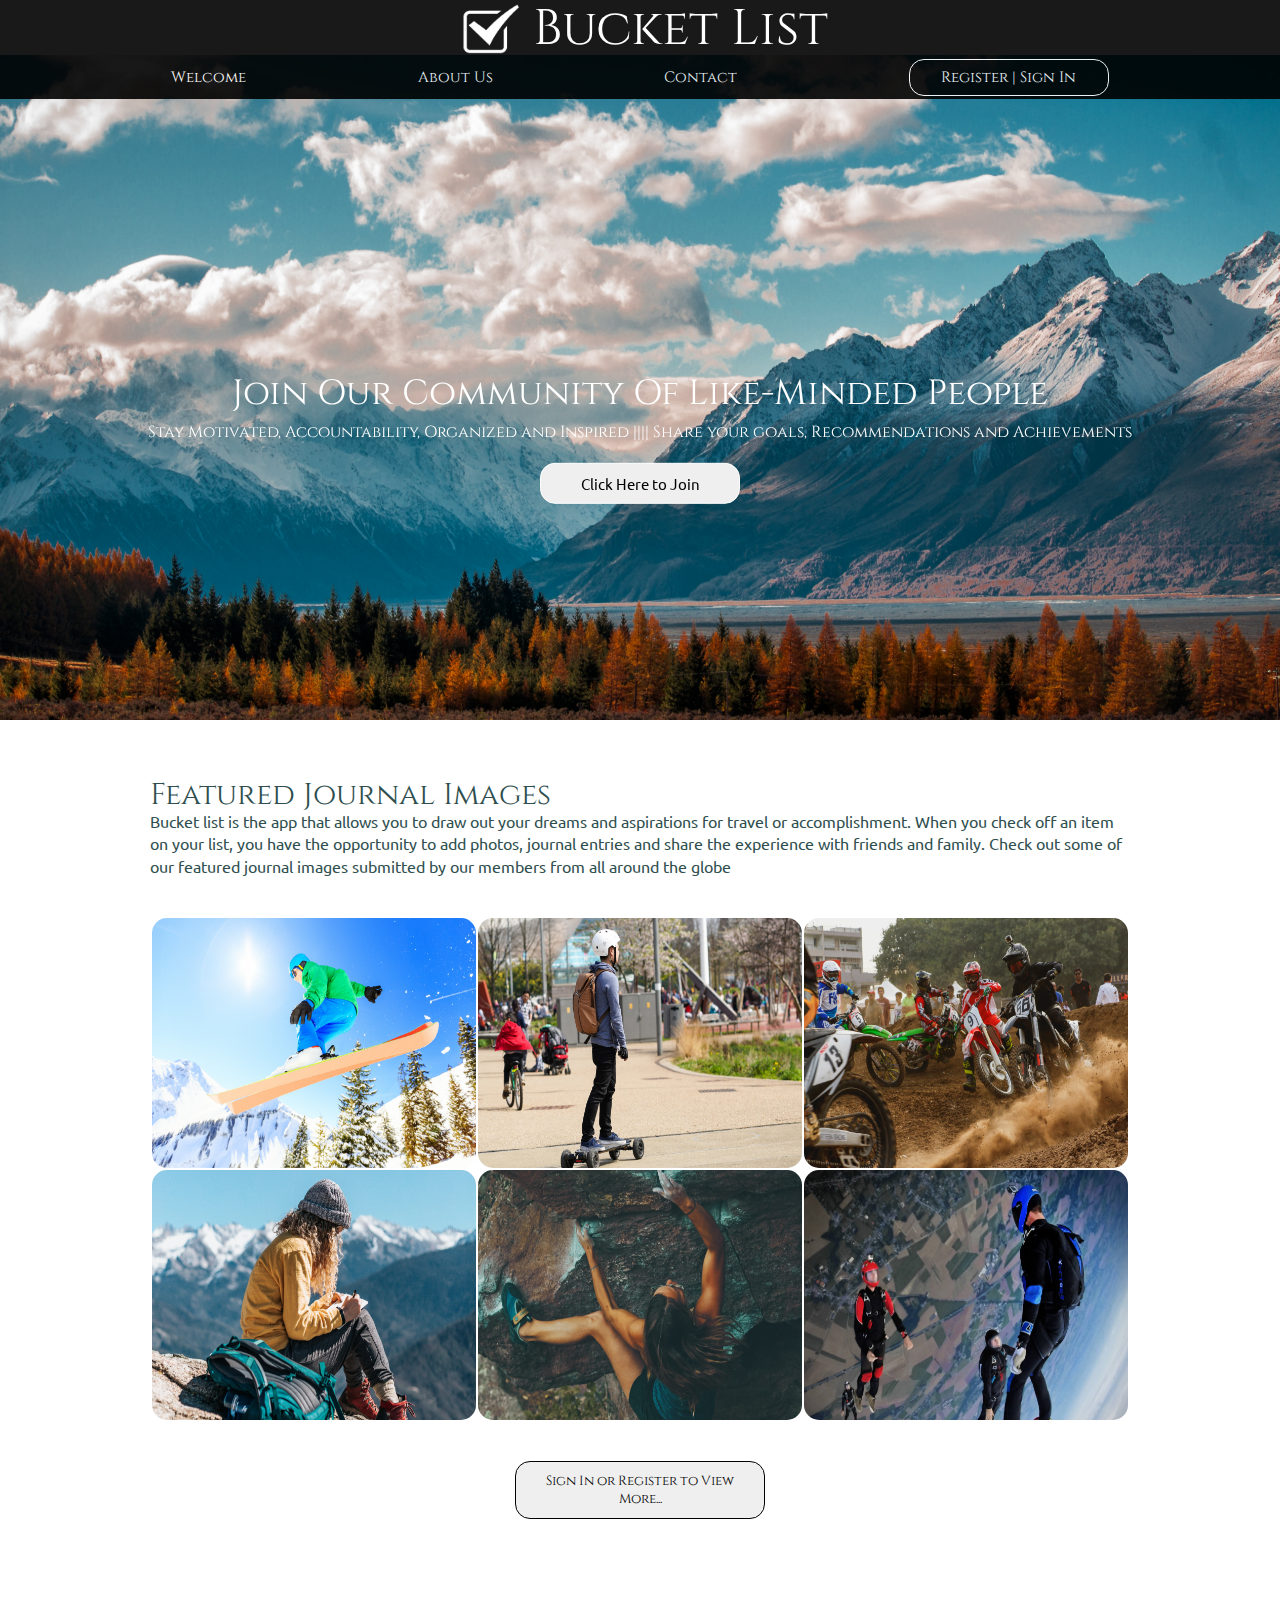
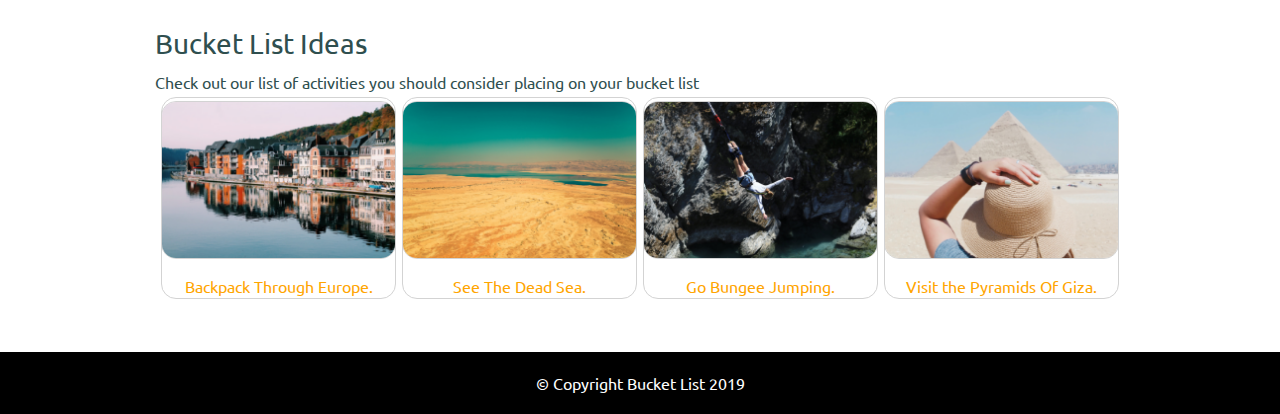
==== index.html @ 699b7841 "Version One of Marketing Page" ====
<!doctype html>

<html lang="en">
<head>
  <meta charset="utf-8">
  <title>Bucket List</title>
  <link href="https://fonts.googleapis.com/css?family=Cinzel&display=swap" rel="stylesheet">
  <meta name="viewport" content="width=device-width, initial-scale=1.0">
  <link href="https://fonts.googleapis.com/css?family=Russo+One|Ubuntu" rel="stylesheet">
  <link href="css/index.css" rel="stylesheet">
</head>

<body>
  <header>
    <menu>
      <div class="logo-content">
        <img class="check-mark" src="css/img/check-mark.png" href="index.html" alt="check-mark-image">
        <h1 class="logo" href="index.html">Bucket List</h1>
      </div>
      <nav>
        <a href="index.html">Welcome</a>
        <a href="about.html">About Us</a>
        <a href="contact.html">Contact</a>
        <a class="register" href="#">Register | Sign In</a>  
      </nav>
    </menu>
  </header>

  <div>
    <img class="header-img" src="css/img/homepage.jpg" alt="sunset image">
  </div>

  <div class="call-to-action">
    <h2>Join Our Community Of Like-Minded People</h2><br>
    <p>Stay Motivated, Accountability, Organized and Inspired |||| Share your goals, Recommendations and Achievements</p>
    <button class="register" href="#">Click Here to Join</button>
  </div>
  
  <div class="container home">   
    <div class="intro">
      <section class="top-content">
        <h2>Featured Journal Images</h2>
        <p>Bucket list is the app that allows you to draw out your dreams and aspirations for travel or accomplishment. When you check off an item on your list, you have the opportunity to add photos, journal entries and share the experience with friends and family. Check out some of our featured journal images submitted by our members from all around the globe</p>
      </section>
    </div>

    <section class="featured-images">
        <img src="css/img/1.png"  alt="snow boarding">
        <img src="css/img/2.png"  alt="hover boarding">
        <img src="css/img/3.png"  alt="dirt biking">
        <img src="css/img/4.png"  alt="hiking">
        <img src="css/img/5.png"  alt="climbing">
        <img src="css/img/6.png"  alt="sky diving">
    </section>

    <div class="view-more-div">
      <button class="view-more" href="#">Sign In or Register to View More...</button>
    </div>
    
    <section class="bottom-content">
      <h3>Bucket List Ideas</h3>
      <p>Check out our list of activities you should consider placing on your bucket list</p>
      <div class="activities">
        <span class="activity"> 
          <img class ="activity" src="css/img/backpack.png" alt="Backpack-Through-Europe.">
          <p>Backpack Through Europe.</p> 
        </span>
        <span class="activity"> 
          <img class ="activity" src="css/img/sea.png" alt="See-The-Dead-Sea">
          <p>See The Dead Sea.</p> 
        </span>
        <span class="activity"> 
          <img class ="activity" src="css/img/jumping.png" alt="Go-Bungee-Jumping.">
          <p>Go Bungee Jumping.</p> 
        </span>
        <span class="activity">
          <img class ="activity" src="css/img/giza.png" alt="Visit-the-Pyramids-Of-Giza"> 
          <p>Visit the Pyramids Of Giza.</p> 
        </span>
      </div>
    </section>

  </div>

  <footer>
    <p>&copy Copyright Bucket List 2019</p>
  </footer>
</body>
</html>
---- css/index.css ----
.custom-btn {
  padding: 10px 10px;
  width: 150px;
  font-size: 1.3rem;
  border-radius: 5px;
  text-align: center;
  background-color: orange;
  color: white;
  cursor: pointer;
}
.custom-btn:hover {
  background-color: white;
  color: #22283A;
  border: 1px solid orange;
}
.fixedNav {
  overflow: hidden;
  position: fixed;
  opacity: 0.9;
  width: 100%;
}
/* http://meyerweb.com/eric/tools/css/reset/ 
   v2.0 | 20110126
   License: none (public domain)
*/
html,
body,
div,
span,
applet,
object,
iframe,
h1,
h2,
h3,
h4,
h5,
h6,
p,
blockquote,
pre,
a,
abbr,
acronym,
address,
big,
cite,
code,
del,
dfn,
em,
img,
ins,
kbd,
q,
s,
samp,
small,
strike,
strong,
sub,
sup,
tt,
var,
b,
u,
i,
center,
dl,
dt,
dd,
ol,
ul,
li,
fieldset,
form,
label,
legend,
table,
caption,
tbody,
tfoot,
thead,
tr,
th,
td,
article,
aside,
canvas,
details,
embed,
figure,
figcaption,
footer,
header,
hgroup,
menu,
nav,
output,
ruby,
section,
summary,
time,
mark,
audio,
video {
  margin: 0;
  padding: 0;
  border: 0;
  font-size: 100%;
  font: inherit;
  vertical-align: baseline;
}
/* HTML5 display-role reset for older browsers */
article,
aside,
details,
figcaption,
figure,
footer,
header,
hgroup,
menu,
nav,
section {
  display: block;
}
body {
  line-height: 1;
}
ol,
ul {
  list-style: none;
}
blockquote,
q {
  quotes: none;
}
blockquote:before,
blockquote:after,
q:before,
q:after {
  content: '';
  content: none;
}
table {
  border-collapse: collapse;
  border-spacing: 0;
}
* {
  box-sizing: border-box;
}
html {
  font-size: 62.5%;
}
html,
body {
  font-family: 'Ubuntu', sans-serif;
  color: gray;
}
h1 {
  font-family: 'Cinzel', serif;
  color: white;
}
h2 {
  font-family: 'Cinzel', serif;
  font-size: 3rem;
  color: darkslategray;
}
h3 {
  color: darkslategray;
  font-size: 2.8rem;
}
p {
  font-size: 1.6rem;
  line-height: 1.4;
  color: darkslategray;
}
.container {
  max-width: 980px;
  padding-top: 20px;
  width: 100%;
  margin: 0 auto;
}
.logo-content {
  display: flex;
  justify-content: center;
  padding-bottom: 5px;
}
header {
  overflow: hidden;
  position: fixed;
  opacity: 0.9;
  width: 100%;
}
header menu {
  display: flex;
  justify-content: center;
  padding: 50px 0 49px;
  position: relative;
  flex-direction: column;
  background-color: black;
  width: 100%;
  height: 92px;
}
header menu .check-mark {
  width: 70px;
  height: 50px;
}
header menu .logo {
  display: flex;
  justify-content: center;
  flex-wrap: wrap;
  font-size: 5rem;
  padding-left: 10px;
}
header menu nav {
  display: flex;
  justify-content: space-evenly;
  width: 100%;
  align-items: center;
}
header menu nav a {
  text-decoration: none;
  font-size: 1.5rem;
  font-family: 'Cinzel', serif;
  color: white;
}
@media only screen and (max-width: 400px) {
  header menu nav a {
    font-size: 0.7rem;
  }
}
header menu nav a:hover {
  color: orange;
}
footer {
  width: 100%;
  background: black;
  padding: 20px 0;
  display: flex;
  justify-content: center;
  align-items: center;
}
footer p {
  color: white;
}
.header-img {
  display: block;
  padding-top: 55px;
  width: 100%;
  height: 80vh;
  transition: all 5000ms;
}
@media only screen and (max-width: 400px) {
  .header-img {
    height: 55vh;
  }
}
@media only screen and (max-width: 800px) {
  .header-img {
    height: 50vh;
  }
}
.register {
  border: 1px solid white;
  padding: 10px 10px;
  text-align: center;
  width: 200px;
  cursor: pointer;
  border-radius: 15px;
  transition: all 600ms;
}
@media only screen and (max-width: 400px) {
  .register {
    padding: 5px 5px;
    width: 100px;
  }
}
.register:hover {
  border: 1px solid orange;
  color: orange;
  transform: scale(1.1);
}
.view-more-div {
  margin-top: 20px;
  text-align: center;
}
.view-more-div .view-more {
  font-family: 'Cinzel', serif;
  margin-top: 20px;
  border: 1px solid black;
  padding: 10px 10px;
  text-align: center;
  border-radius: 15px;
  width: 250px;
  cursor: pointer;
  transition: all 600ms;
}
.view-more-div .view-more:hover {
  border: 1px solid orange;
  color: orange;
  transform: scale(1.1);
  box-shadow: 0 12px 16px 0 rgba(0, 0, 0, 0.24), 0 17px 50px 0 rgba(0, 0, 0, 0.19);
}
.top-content {
  margin: 40px 0 40px;
}
@media only screen and (max-width: 1000px) {
  .top-content {
    margin: 20px;
  }
}
.call-to-action {
  width: 90%;
  position: absolute;
  text-align: center;
  top: 50%;
  left: 50%;
  transform: translate(-50%, -50%);
}
@media only screen and (max-width: 400px) {
  .call-to-action {
    top: 35%;
  }
}
@media only screen and (max-width: 800px) {
  .call-to-action {
    top: 30%;
  }
}
.call-to-action h2 {
  font-family: 'Cinzel', serif;
  font-size: 3.5rem;
  color: white;
}
.call-to-action p {
  color: white;
  font-family: 'Cinzel', serif;
}
.call-to-action .register {
  margin: 20px;
  font-size: 1.5rem;
  font-family: 'Ubuntu', sans-serif;
}
@media only screen and (max-width: 400px) {
  .call-to-action .register {
    width: 160px;
  }
}
.featured-images {
  display: flex;
  flex-wrap: wrap;
  justify-content: center;
}
.featured-images img {
  width: 324px;
  height: 250px;
  margin: 1px;
  border-radius: 15px;
  transition: all 600ms;
}
.featured-images img:hover {
  border-radius: 15px;
  transform: scale(1.2);
  border: 2px solid orange;
}
.bottom-content {
  padding: 100px 5px 50px;
}
.bottom-content .activities {
  display: flex;
  flex-wrap: wrap;
  justify-content: center;
}
.bottom-content .activities .activity {
  border: 1px solid lightgray;
  display: flex;
  flex-direction: column;
  width: 235px;
  align-items: center;
  margin: 3px;
  height: fit-content;
  border-radius: 15px;
}
.bottom-content .activities .activity p {
  color: orange;
}
.bottom-content h3 {
  margin-top: 11px;
}
.bottom-content p {
  margin-top: 13px;
}
@media only screen and (max-width: 1000px) {
  .bottom-content {
    margin: 20px;
  }
}
.contact-form {
  padding-top: 80px;
  padding-bottom: 120px;
}
.contact-form span {
  text-align: center;
}
.contact-form h3 {
  font-family: 'Cinzel', serif;
  text-align: center;
  color: white;
}
.contact-form p {
  color: white;
}
.contact-form input[type=text],
.contact-form select,
.contact-form textarea {
  width: 100%;
  padding: 12px;
  border: 1px solid #ccc;
  border-radius: 4px;
  box-sizing: border-box;
  margin-top: 6px;
  margin-bottom: 16px;
  resize: vertical;
}
.contact-form input[type=submit] {
  font-family: 'Cinzel', serif;
  margin-top: 20px;
  border: 1px solid black;
  padding: 10px 10px;
  text-align: center;
  width: 200px;
  cursor: pointer;
  transition: all 600ms;
}
.contact-form input[type=submit]:hover {
  border: 1px solid orange;
  color: orange;
  transform: scale(1.1);
  box-shadow: 0 12px 16px 0 rgba(0, 0, 0, 0.24), 0 17px 50px 0 rgba(0, 0, 0, 0.19);
}
.contact-form .container {
  border-radius: 5px;
  width: 65%;
  background-color: gray;
  padding: 20px;
  padding-bottom: 120;
}
.contact-header-img {
  display: block;
  padding-top: 55px;
  width: 100%;
  height: 50vh;
  transition: all 5000ms;
}
hr {
  margin: 10px 0 10px;
}
.about-content {
  padding: 150px 0 0;
}
.team-members {
  display: flex;
  flex-wrap: wrap;
  justify-content: center;
  padding: 20px 0 50px;
}
.team-members .member {
  background-color: lightblue;
  width: 315px;
  height: 250px;
  margin: 4px;
  border-radius: 15px;
  transition: all 600ms;
}
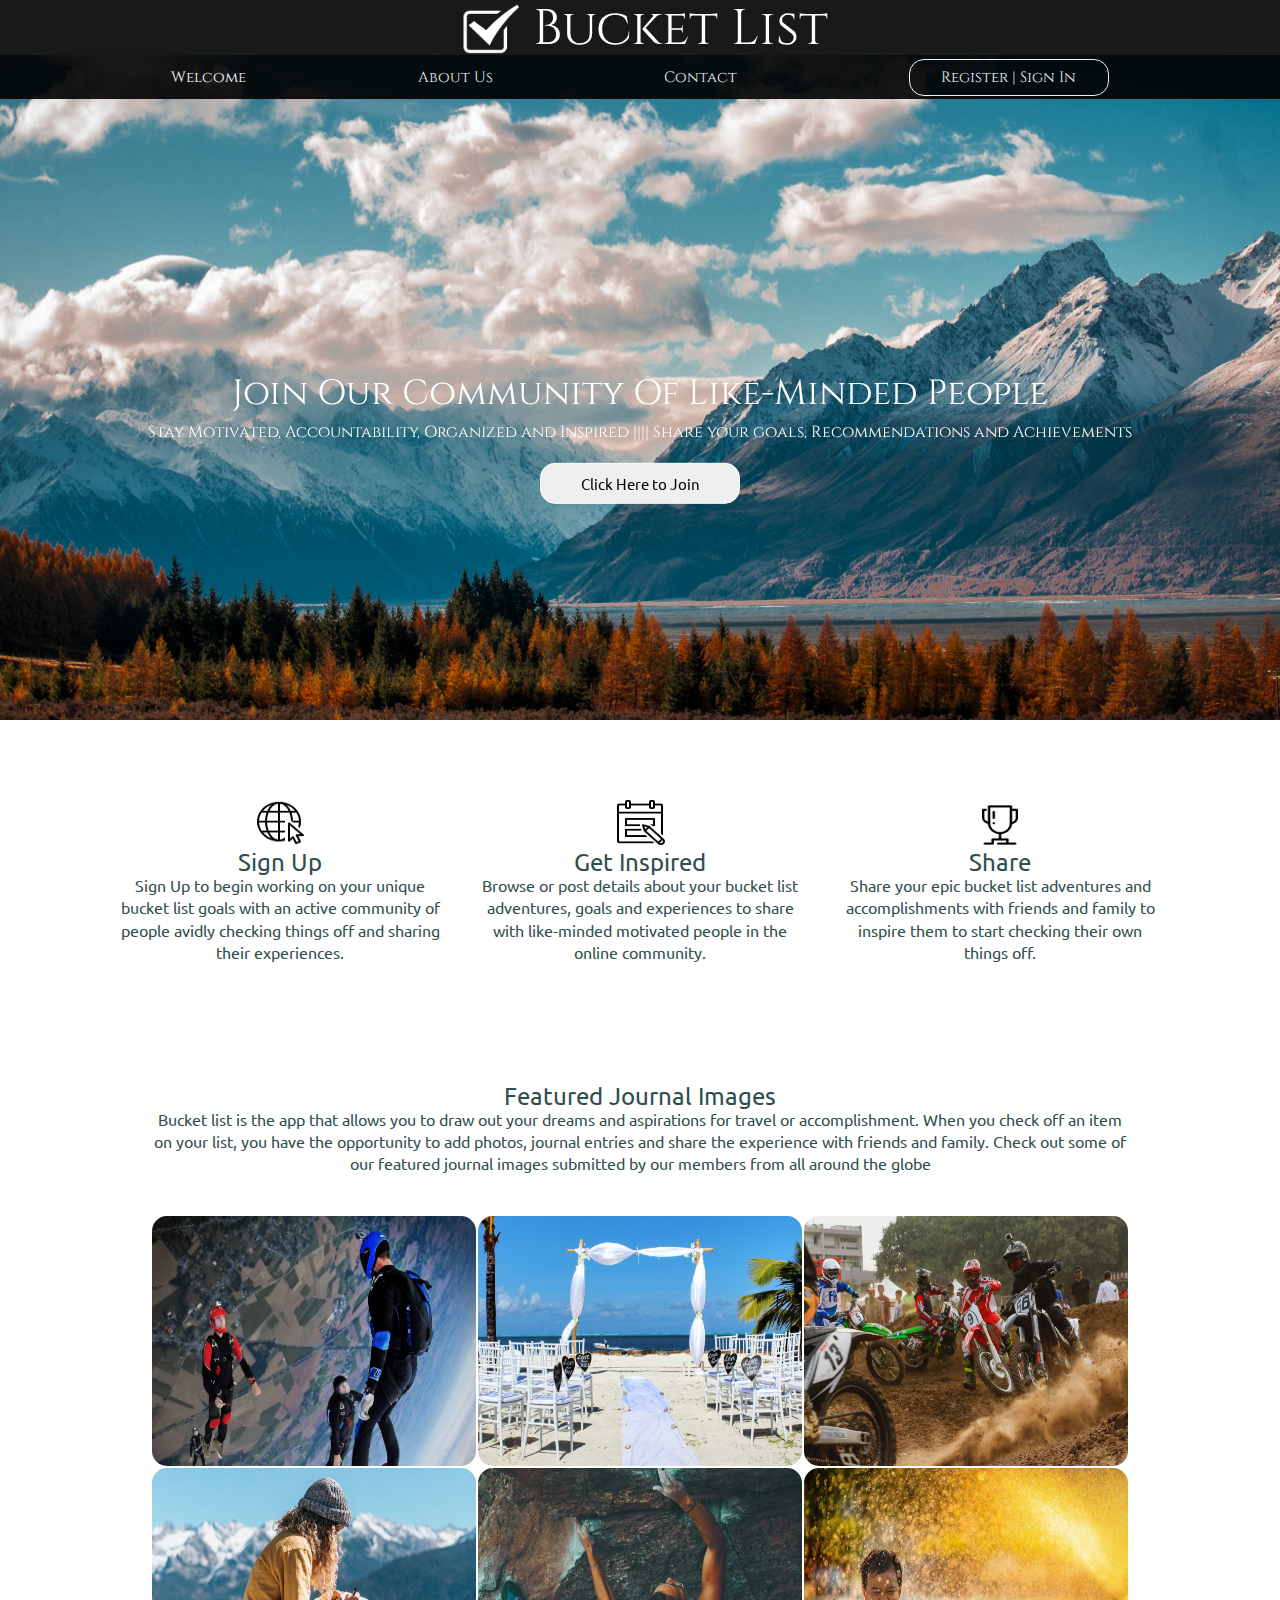
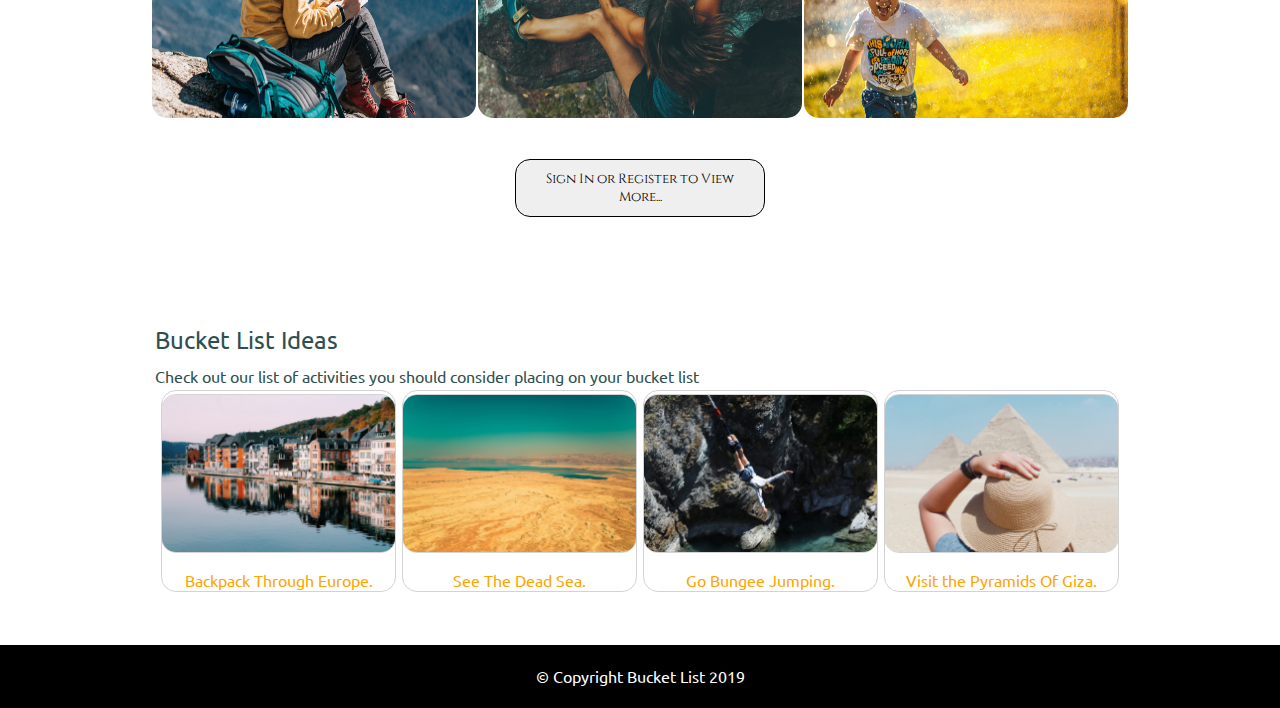
==== commit fad95fe4: "Updated homepage" ====
--- a/index.html
+++ b/index.html
@@ -35,11 +35,29 @@
     <p>Stay Motivated, Accountability, Organized and Inspired |||| Share your goals, Recommendations and Achievements</p>
     <button class="register" href="#">Click Here to Join</button>
   </div>
-  
+
+  <section class="process">
+    <span class="steps">
+      <img class="icon" src="css/img/step1.png"  alt="sign-up">
+      <h3>Sign Up</h3>
+      <p>Sign Up to begin working on your unique bucket list goals with an active community of people avidly checking things off and sharing their experiences.</p>
+    </span>
+    <span class="steps">
+      <img class="icon" src="css/img/step2.png"  alt="post">
+      <h3>Get Inspired</h3>
+      <p>Browse or post details about your bucket list adventures, goals and experiences to share with like-minded motivated people in the online community.</p>
+    </span>
+    <span class="steps">
+      <img class="icon" src="css/img/step3.png"  alt="share">
+      <h3>Share</h3>
+      <p>Share your epic bucket list adventures and accomplishments with friends and family to inspire them to start checking their own things off.</p>
+    </span>
+  </section>
+
   <div class="container home">   
     <div class="intro">
       <section class="top-content">
-        <h2>Featured Journal Images</h2>
+        <h3>Featured Journal Images</h3>
         <p>Bucket list is the app that allows you to draw out your dreams and aspirations for travel or accomplishment. When you check off an item on your list, you have the opportunity to add photos, journal entries and share the experience with friends and family. Check out some of our featured journal images submitted by our members from all around the globe</p>
       </section>
     </div>
--- a/css/index.css
+++ b/css/index.css
@@ -169,7 +169,7 @@
 }
 h3 {
   color: darkslategray;
-  font-size: 2.8rem;
+  font-size: 2.4rem;
 }
 p {
   font-size: 1.6rem;
@@ -281,6 +281,9 @@
   border: 1px solid orange;
   color: orange;
   transform: scale(1.1);
+}
+.process {
+  margin: 60px 0 40px;
 }
 .view-more-div {
   margin-top: 20px;
@@ -303,8 +306,29 @@
   transform: scale(1.1);
   box-shadow: 0 12px 16px 0 rgba(0, 0, 0, 0.24), 0 17px 50px 0 rgba(0, 0, 0, 0.19);
 }
+.process {
+  display: flex;
+  flex-wrap: wrap;
+  justify-content: center;
+}
+.process .steps {
+  display: flex;
+  flex-direction: column;
+  width: 320px;
+  align-items: center;
+  margin: 20px;
+  height: fit-content;
+  border-radius: 15px;
+  text-align: center;
+}
+.process .steps .icon {
+  width: 50px;
+  height: 50px;
+  padding-bottom: 5px;
+}
 .top-content {
   margin: 40px 0 40px;
+  text-align: center;
 }
 @media only screen and (max-width: 1000px) {
   .top-content {
